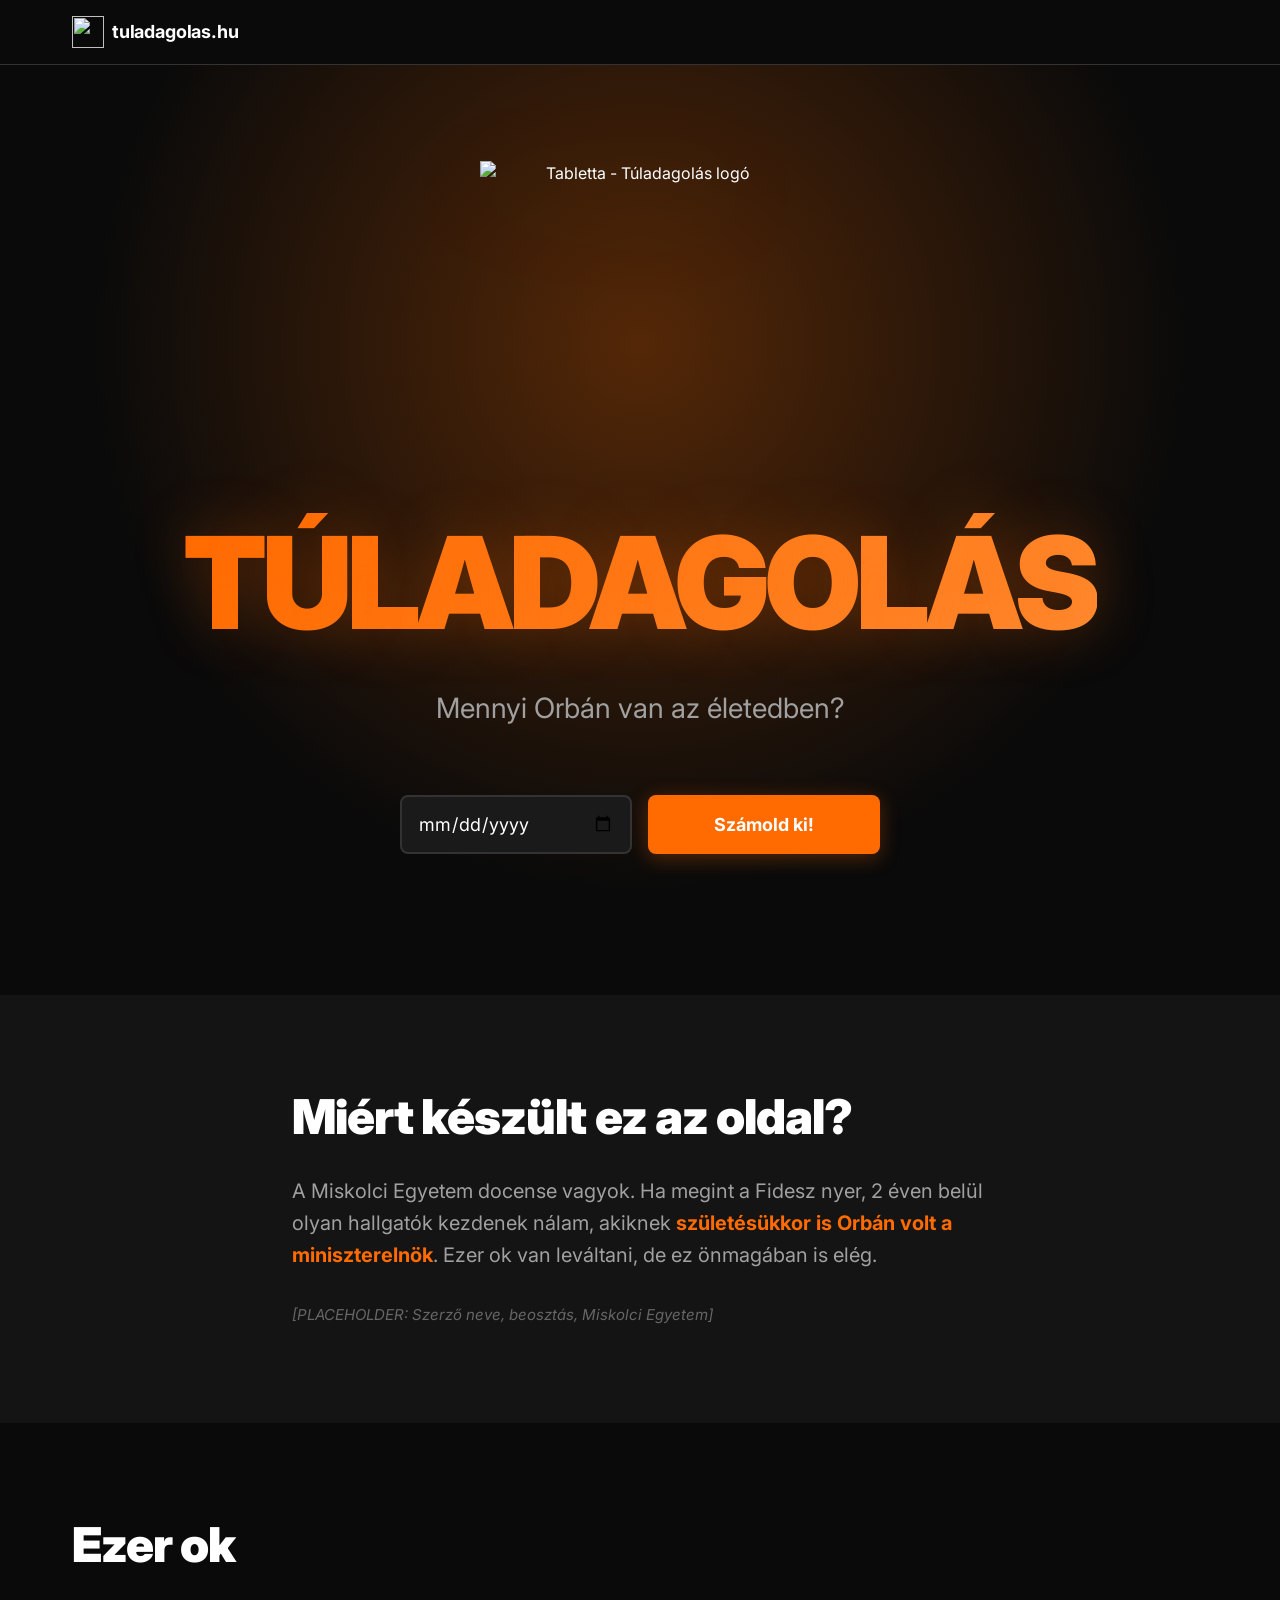
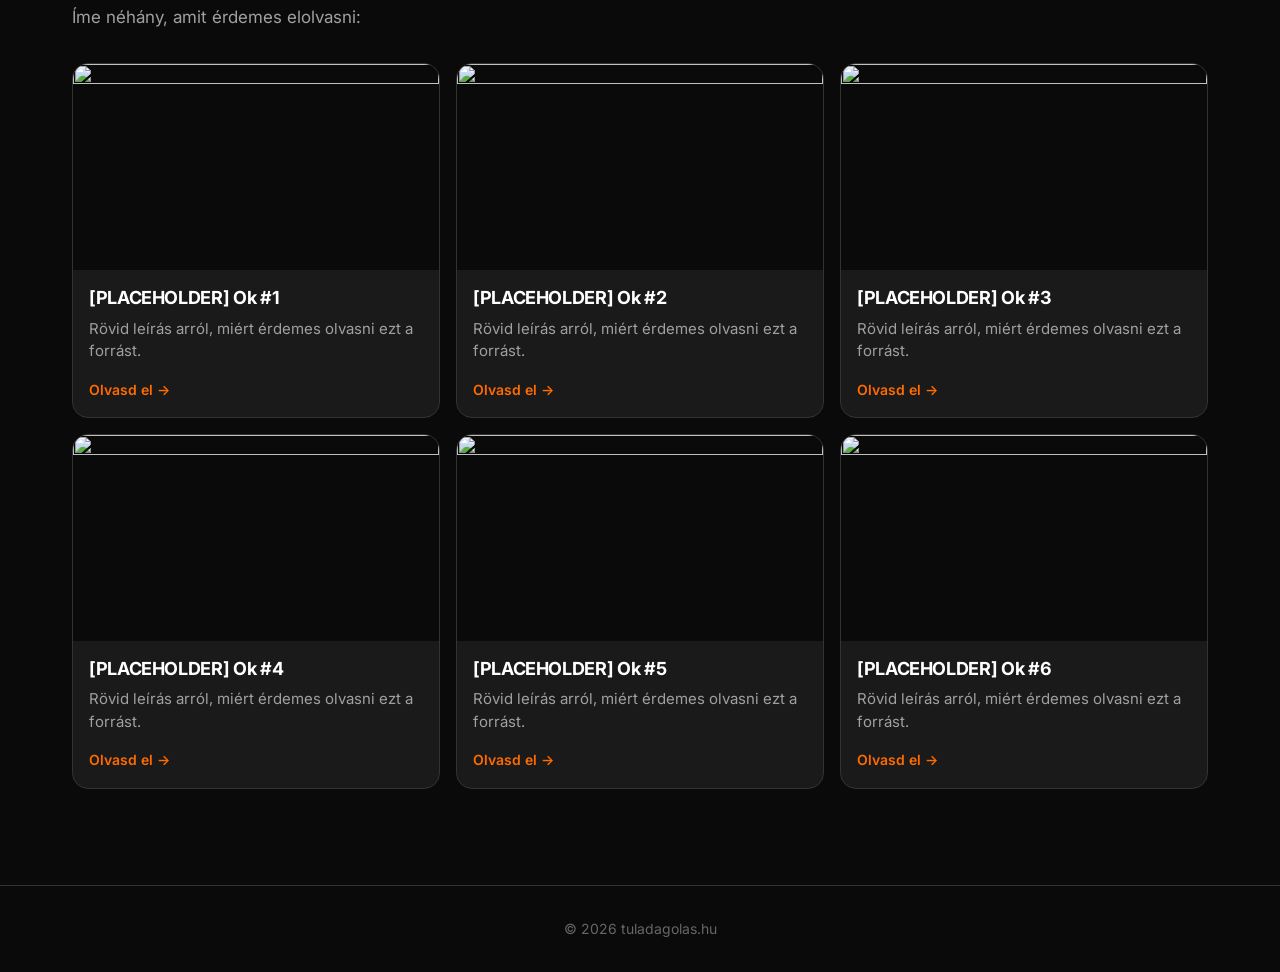
==== index.html @ 59a37a78 "Initial tuladagolas.hu release – Fázis 0–8 kész Vanilla HTML/CSS/JS SPA-kalkulátor, amely megmutatja" ====
<!DOCTYPE html>
<html lang="hu">
<head>
  <meta charset="UTF-8">
  <meta name="viewport" content="width=device-width, initial-scale=1.0">
  <meta name="theme-color" content="#0A0A0A">

  <title>Túladagolás – Mennyi Orbán van az életedben?</title>
  <meta name="description" content="Számold ki, életed hány százalékát töltötted Orbán Viktor miniszterelnöksége alatt. Szavazz 2026. április 12-én!">

  <!-- Open Graph -->
  <meta property="og:title" content="Túladagolás – Mennyi Orbán van az életedben?">
  <meta property="og:description" content="Számold ki, életed hány százalékát töltötted Orbán Viktor miniszterelnöksége alatt.">
  <meta property="og:image" content="https://tuladagolas.hu/assets/og-image.png">
  <meta property="og:url" content="https://tuladagolas.hu">
  <meta property="og:type" content="website">
  <meta property="og:locale" content="hu_HU">

  <!-- Twitter/X -->
  <meta name="twitter:card" content="summary_large_image">
  <meta name="twitter:title" content="Túladagolás – Mennyi Orbán van az életedben?">
  <meta name="twitter:description" content="Számold ki a sajátodat!">
  <meta name="twitter:image" content="https://tuladagolas.hu/assets/og-image.png">

  <!-- Favicon (placeholder) -->
  <link rel="icon" type="image/png" href="assets/OV-tabletta_01.png">

  <!-- Fonts -->
  <link rel="preconnect" href="https://fonts.googleapis.com">
  <link rel="preconnect" href="https://fonts.gstatic.com" crossorigin>
  <link href="https://fonts.googleapis.com/css2?family=Inter:wght@400;600;700;900&display=swap" rel="stylesheet">

  <!-- Styles -->
  <link rel="stylesheet" href="css/style.css">
</head>
<body>

  <!-- ============================================ -->
  <!-- LANDING PAGE                                 -->
  <!-- ============================================ -->
  <div id="landing">

    <!-- Header -->
    <header class="site-header">
      <div class="container site-header__inner">
        <img src="assets/OV-tabletta_01.png" alt="" class="site-header__logo" width="32" height="32">
        <span class="site-header__brand">tuladagolas.hu</span>
      </div>
    </header>

    <!-- Hero -->
    <section class="hero">
      <div class="container hero__inner">
        <img src="assets/OV-tabletta_01.png" alt="Tabletta - Túladagolás logó" class="hero__image" width="280" height="280">
        <h1 class="hero__title">Túladagolás</h1>
        <p class="hero__subtitle">Mennyi Orbán van az életedben?</p>

        <form class="hero__form" id="calc-form" novalidate>
          <label for="birth-date" class="sr-only">Születési dátumod</label>
          <input
            type="date"
            id="birth-date"
            class="input hero__input"
            min="1920-01-01"
            required
            aria-describedby="input-error">
          <button type="submit" id="calculate-btn" class="btn btn--primary btn--large">
            Számold ki!
          </button>
          <p id="input-error" class="error" role="alert" aria-live="polite"></p>
        </form>
      </div>
    </section>

    <!-- Bemutatkozás -->
    <section class="intro">
      <div class="container intro__inner">
        <h2 class="section__title">Miért készült ez az oldal?</h2>
        <p class="intro__text">
          A Miskolci Egyetem docense vagyok. Ha megint a Fidesz nyer, 2 éven belül
          olyan hallgatók kezdenek nálam, akiknek <strong>születésükkor is Orbán volt
          a miniszterelnök</strong>. Ezer ok van leváltani, de ez önmagában is elég.
        </p>
        <p class="intro__signature">
          <em>[PLACEHOLDER: Szerző neve, beosztás, Miskolci Egyetem]</em>
        </p>
      </div>
    </section>

    <!-- "Ezer ok" linkgyűjtemény -->
    <section class="resources">
      <div class="container">
        <h2 class="section__title">Ezer ok</h2>
        <p class="resources__lead">Íme néhány, amit érdemes elolvasni:</p>
        <div class="resources__grid" id="resources-grid" role="list">
          <!-- JS tölti fel -->
        </div>
      </div>
    </section>

  </div>

  <!-- ============================================ -->
  <!-- RESULTS PAGE                                 -->
  <!-- ============================================ -->
  <div id="results" hidden>

    <header class="site-header">
      <div class="container site-header__inner">
        <img src="assets/OV-tabletta_01.png" alt="" class="site-header__logo" width="32" height="32">
        <span class="site-header__brand">tuladagolas.hu</span>
        <button type="button" id="recalculate-btn-top" class="btn btn--outline site-header__recalc">
          ← Újra számolás
        </button>
      </div>
    </header>

    <!-- 2.1 Countdown -->
    <section class="countdown-section" id="countdown-wrap">
      <div class="container">
        <p class="countdown-section__label">A 2026. április 12-i választásig:</p>
        <div class="countdown" id="countdown" aria-live="polite">
          <div class="countdown__unit">
            <span class="countdown__value" id="cd-days">0</span>
            <span class="countdown__label">nap</span>
          </div>
          <div class="countdown__unit">
            <span class="countdown__value" id="cd-hours">0</span>
            <span class="countdown__label">óra</span>
          </div>
          <div class="countdown__unit">
            <span class="countdown__value" id="cd-minutes">0</span>
            <span class="countdown__label">perc</span>
          </div>
          <div class="countdown__unit">
            <span class="countdown__value" id="cd-seconds">0</span>
            <span class="countdown__label">mp</span>
          </div>
        </div>
      </div>
    </section>

    <!-- 2.3 Fő statisztika – Orbán-százalék -->
    <section class="main-stat" id="main-stat">
      <div class="container main-stat__inner">
        <p class="main-stat__label">Az életed</p>
        <div class="main-stat__percent" id="main-stat-percent">0%</div>
        <p class="main-stat__label">Orbán-kormányzás alatt telt el.</p>
        <p class="main-stat__sub" id="main-stat-sub">Ez 0 nap a 0 napodból.</p>
      </div>
    </section>

    <!-- 2.2 Fun fact statisztikák -->
    <section class="fun-facts">
      <div class="container">
        <h2 class="section__title">Az életed számokban</h2>
        <div class="fun-facts__grid" id="fun-facts-grid">
          <!-- JS tölti fel -->
        </div>
      </div>
    </section>

    <!-- 2.4 Life in Weeks grid (Fázis 5) -->
    <section class="grid-section" id="grid-section">
      <div class="container">
        <h2 class="section__title">Az életed hetekben</h2>
        <p class="grid-section__lead">
          Minden cella egy hét. Narancssárga = Orbán-kormány alatt.
        </p>
        <div class="grid-legend">
          <span class="grid-legend__item">
            <span class="grid-legend__swatch grid-legend__swatch--orban"></span>
            Orbán-kormány
          </span>
          <span class="grid-legend__item">
            <span class="grid-legend__swatch grid-legend__swatch--free"></span>
            Egyéb időszak
          </span>
        </div>
        <div class="life-grid" id="life-grid" role="img" aria-label="Az életed hetekben, Orbán-kormányzás alatti hetek narancssárgával">
          <!-- JS tölti fel -->
        </div>
      </div>
    </section>

    <!-- 2.5 Share (Fázis 6) -->
    <section class="share-section" id="share-section">
      <!-- Fázis 6 fogja kitölteni -->
    </section>

    <!-- 2.6 Záró CTA (Fázis 7) -->
    <section class="cta-section section--light" id="cta-section">
      <!-- Fázis 7 fogja kitölteni -->
    </section>

    <div class="recalculate-wrap">
      <button type="button" id="recalculate-btn" class="btn btn--outline">
        ← Újra számolás
      </button>
    </div>

  </div>

  <footer class="site-footer">
    <p>© 2026 tuladagolas.hu</p>
  </footer>

  <!-- Scripts (order matters: calculator → grid → share → app) -->
  <script src="js/calculator.js"></script>
  <script src="js/grid.js"></script>
  <script src="js/share.js"></script>
  <script src="js/app.js"></script>

  <!-- Cloudflare Web Analytics -->
  <script defer src="https://static.cloudflareinsights.com/beacon.min.js"
    data-cf-beacon='{"token": "PLACEHOLDER_CF_ANALYTICS_TOKEN"}'></script>
</body>
</html>
---- css/style.css ----
/* ============================================ */
/* tuladagolas.hu - teljes stíluslap            */
/* Phase 1: design rendszer alapok              */
/* ============================================ */

/* ============================================ */
/* CSS változók                                 */
/* ============================================ */
:root {
  /* Fő színek */
  --orban-orange: #FF6B00;
  --orban-orange-light: #FF8C33;
  --orban-orange-glow: rgba(255, 107, 0, 0.3);

  /* Háttér - sötét, drámai */
  --bg-dark: #0A0A0A;
  --bg-dark-secondary: #141414;
  --bg-card: #1A1A1A;

  /* Szöveg */
  --text-primary: #FFFFFF;
  --text-secondary: #A0A0A0;
  --text-muted: #666666;

  /* Grid színek */
  --grid-orban: var(--orban-orange);
  --grid-free: #2A2A2A;
  --grid-border: #333333;

  /* Pozitív záró szekció */
  --bg-light: #FAFAFA;
  --text-dark: #1A1A1A;
  --cta-green: #00C853;
  --cta-green-hover: #00E676;

  /* Állapotok */
  --error: #FF3D3D;

  /* Spacing scale */
  --space-xs: 0.25rem;
  --space-sm: 0.5rem;
  --space-md: 1rem;
  --space-lg: 2rem;
  --space-xl: 4rem;
  --space-2xl: 6rem;

  /* Border radius */
  --radius-sm: 4px;
  --radius-md: 8px;
  --radius-lg: 16px;
  --radius-full: 9999px;

  /* Transitions */
  --transition-fast: 150ms ease-out;
  --transition-base: 250ms ease-out;
  --transition-slow: 400ms ease-out;
}

/* ============================================ */
/* Reset                                        */
/* ============================================ */
*,
*::before,
*::after {
  box-sizing: border-box;
  margin: 0;
  padding: 0;
}

html {
  scroll-behavior: smooth;
  -webkit-text-size-adjust: 100%;
}

body {
  font-family: 'Inter', -apple-system, BlinkMacSystemFont, 'Segoe UI', sans-serif;
  background: var(--bg-dark);
  color: var(--text-primary);
  line-height: 1.6;
  min-height: 100vh;
  -webkit-font-smoothing: antialiased;
  -moz-osx-font-smoothing: grayscale;
}

img {
  max-width: 100%;
  height: auto;
  display: block;
}

button {
  font-family: inherit;
  cursor: pointer;
  border: none;
  background: none;
  color: inherit;
}

input {
  font-family: inherit;
  font-size: inherit;
  color: inherit;
}

a {
  color: var(--orban-orange);
  text-decoration: none;
  transition: color var(--transition-fast);
}

a:hover,
a:focus {
  color: var(--orban-orange-light);
}

/* Focus states (accessibility) */
:focus-visible {
  outline: 2px solid var(--orban-orange);
  outline-offset: 2px;
  border-radius: var(--radius-sm);
}

[hidden] {
  display: none !important;
}

/* ============================================ */
/* Tipográfia                                   */
/* ============================================ */
h1, h2, h3, h4, h5, h6 {
  font-weight: 900;
  line-height: 1.1;
  letter-spacing: -0.02em;
}

.hero__title {
  font-size: clamp(3rem, 12vw, 8rem);
  font-weight: 900;
  letter-spacing: -0.04em;
  text-transform: uppercase;
  background: linear-gradient(135deg, var(--orban-orange), var(--orban-orange-light));
  -webkit-background-clip: text;
  background-clip: text;
  -webkit-text-fill-color: transparent;
  text-shadow: 0 0 60px var(--orban-orange-glow);
}

.hero__subtitle {
  font-size: clamp(1.1rem, 3vw, 1.75rem);
  font-weight: 400;
  color: var(--text-secondary);
  max-width: 600px;
  margin: 0 auto;
}

.section__title {
  font-size: clamp(1.75rem, 5vw, 3rem);
  font-weight: 900;
  margin-bottom: var(--space-lg);
}

.stat__number {
  font-variant-numeric: tabular-nums;
  font-weight: 900;
  color: var(--orban-orange);
}

/* ============================================ */
/* Layout                                       */
/* ============================================ */
.container {
  width: 100%;
  max-width: 1200px;
  margin: 0 auto;
  padding: 0 var(--space-md);
}

@media (min-width: 768px) {
  .container {
    padding: 0 var(--space-lg);
  }
}

section {
  padding: var(--space-xl) 0;
}

@media (min-width: 768px) {
  section {
    padding: var(--space-2xl) 0;
  }
}

/* Világos szekció (záró CTA) */
.section--light {
  background: var(--bg-light);
  color: var(--text-dark);
}

.section--light h1,
.section--light h2,
.section--light h3 {
  color: var(--text-dark);
}

/* ============================================ */
/* Gombok                                       */
/* ============================================ */
.btn {
  display: inline-flex;
  align-items: center;
  justify-content: center;
  gap: var(--space-sm);
  min-height: 44px;
  padding: var(--space-md) var(--space-lg);
  font-size: 1rem;
  font-weight: 700;
  border-radius: var(--radius-md);
  transition: all var(--transition-base);
  text-align: center;
  white-space: nowrap;
  border: 2px solid transparent;
}

.btn:disabled {
  opacity: 0.5;
  cursor: not-allowed;
}

.btn--primary {
  background: var(--orban-orange);
  color: #FFFFFF;
  box-shadow: 0 4px 20px var(--orban-orange-glow);
}

.btn--primary:hover:not(:disabled),
.btn--primary:focus:not(:disabled) {
  background: var(--orban-orange-light);
  transform: translateY(-2px);
  box-shadow: 0 6px 28px var(--orban-orange-glow);
}

.btn--outline {
  background: transparent;
  color: var(--text-primary);
  border-color: var(--grid-border);
}

.btn--outline:hover:not(:disabled),
.btn--outline:focus:not(:disabled) {
  background: var(--bg-card);
  border-color: var(--orban-orange);
}

.btn--green {
  background: var(--cta-green);
  color: #FFFFFF;
}

.btn--green:hover:not(:disabled),
.btn--green:focus:not(:disabled) {
  background: var(--cta-green-hover);
  transform: translateY(-2px);
}

.btn--large {
  font-size: 1.125rem;
  padding: var(--space-md) var(--space-xl);
  min-height: 56px;
}

.btn--block {
  display: flex;
  width: 100%;
}

/* ============================================ */
/* Form elemek                                  */
/* ============================================ */
.input {
  display: block;
  width: 100%;
  min-height: 56px;
  padding: var(--space-md);
  font-size: 1.125rem;
  background: var(--bg-card);
  color: var(--text-primary);
  border: 2px solid var(--grid-border);
  border-radius: var(--radius-md);
  transition: border-color var(--transition-fast);
}

.input:focus {
  outline: none;
  border-color: var(--orban-orange);
}

.error {
  color: var(--error);
  font-size: 0.9375rem;
  margin-top: var(--space-sm);
  min-height: 1.4em;
}

/* ============================================ */
/* Footer                                       */
/* ============================================ */
.site-footer {
  padding: var(--space-lg) var(--space-md);
  text-align: center;
  color: var(--text-muted);
  font-size: 0.875rem;
  border-top: 1px solid var(--grid-border);
}

/* ============================================ */
/* Animációs utility-k                          */
/* ============================================ */
@keyframes fadeIn {
  from {
    opacity: 0;
    transform: translateY(20px);
  }
  to {
    opacity: 1;
    transform: translateY(0);
  }
}

@keyframes fadeInScale {
  from {
    opacity: 0;
    transform: scale(0.95);
  }
  to {
    opacity: 1;
    transform: scale(1);
  }
}

@keyframes pulseGlow {
  0%, 100% {
    box-shadow: 0 0 40px var(--orban-orange-glow);
  }
  50% {
    box-shadow: 0 0 60px var(--orban-orange-glow), 0 0 80px var(--orban-orange-glow);
  }
}

.fade-in {
  animation: fadeIn var(--transition-slow) ease-out both;
}

.fade-in-scale {
  animation: fadeInScale var(--transition-slow) ease-out both;
}

/* ============================================ */
/* Akadálymentesség: reduced motion             */
/* ============================================ */
@media (prefers-reduced-motion: reduce) {
  *,
  *::before,
  *::after {
    animation-duration: 0.01ms !important;
    animation-iteration-count: 1 !important;
    transition-duration: 0.01ms !important;
    scroll-behavior: auto !important;
  }
}

/* ============================================ */
/* Header                                       */
/* ============================================ */
.site-header {
  padding: var(--space-md) 0;
  border-bottom: 1px solid var(--grid-border);
  background: var(--bg-dark);
}

.site-header__inner {
  display: flex;
  align-items: center;
  gap: var(--space-sm);
}

.site-header__logo {
  width: 32px;
  height: 32px;
  object-fit: contain;
}

.site-header__brand {
  font-weight: 700;
  font-size: 1.125rem;
  color: var(--text-primary);
  letter-spacing: -0.01em;
}

/* ============================================ */
/* Hero                                         */
/* ============================================ */
.hero {
  padding: var(--space-xl) 0;
  text-align: center;
  position: relative;
  overflow: hidden;
}

.hero::before {
  content: '';
  position: absolute;
  inset: 0;
  background: radial-gradient(circle at 50% 30%, var(--orban-orange-glow), transparent 60%);
  pointer-events: none;
  z-index: 0;
}

.hero__inner {
  position: relative;
  z-index: 1;
  display: flex;
  flex-direction: column;
  align-items: center;
  gap: var(--space-lg);
}

.hero__image {
  width: clamp(180px, 40vw, 320px);
  height: auto;
  filter: drop-shadow(0 20px 60px var(--orban-orange-glow));
  animation: fadeInScale var(--transition-slow) ease-out both;
}

.hero__title {
  animation: fadeIn var(--transition-slow) ease-out 100ms both;
}

.hero__subtitle {
  animation: fadeIn var(--transition-slow) ease-out 200ms both;
}

.hero__form {
  display: flex;
  flex-direction: column;
  gap: var(--space-md);
  width: 100%;
  max-width: 480px;
  margin-top: var(--space-lg);
  animation: fadeIn var(--transition-slow) ease-out 300ms both;
}

.hero__input {
  text-align: center;
}

@media (min-width: 640px) {
  .hero__form {
    flex-direction: row;
    align-items: stretch;
    flex-wrap: wrap;
  }

  .hero__input {
    flex: 1;
    min-width: 200px;
    text-align: left;
  }

  .hero__form .error {
    flex-basis: 100%;
    text-align: center;
  }
}

@media (min-width: 768px) {
  .hero {
    padding: var(--space-2xl) 0;
  }
}

/* ============================================ */
/* Bemutatkozás (intro)                         */
/* ============================================ */
.intro {
  background: var(--bg-dark-secondary);
}

.intro__inner {
  max-width: 760px;
}

.intro__text {
  font-size: clamp(1rem, 2.5vw, 1.25rem);
  color: var(--text-secondary);
  margin-bottom: var(--space-md);
}

.intro__text strong {
  color: var(--orban-orange);
  font-weight: 700;
}

.intro__signature {
  color: var(--text-muted);
  font-size: 0.9375rem;
  margin-top: var(--space-lg);
}

/* ============================================ */
/* "Ezer ok" resources                          */
/* ============================================ */
.resources__lead {
  color: var(--text-secondary);
  margin-bottom: var(--space-lg);
  font-size: 1.0625rem;
}

.resources__grid {
  display: grid;
  grid-template-columns: 1fr;
  gap: var(--space-md);
}

@media (min-width: 480px) {
  .resources__grid {
    grid-template-columns: repeat(2, 1fr);
  }
}

@media (min-width: 1024px) {
  .resources__grid {
    grid-template-columns: repeat(3, 1fr);
  }
}

.resource-card {
  display: flex;
  flex-direction: column;
  background: var(--bg-card);
  border: 1px solid var(--grid-border);
  border-radius: var(--radius-lg);
  overflow: hidden;
  text-decoration: none;
  color: inherit;
  transition: transform var(--transition-base), border-color var(--transition-base);
}

.resource-card:hover,
.resource-card:focus {
  transform: translateY(-4px);
  border-color: var(--orban-orange);
  color: inherit;
}

.resource-card__image {
  width: 100%;
  aspect-ratio: 16 / 9;
  object-fit: cover;
  background: var(--bg-dark);
}

.resource-card__body {
  padding: var(--space-md);
  display: flex;
  flex-direction: column;
  gap: var(--space-sm);
  flex: 1;
}

.resource-card__title {
  font-size: 1.125rem;
  font-weight: 700;
  color: var(--text-primary);
  line-height: 1.3;
}

.resource-card__description {
  font-size: 0.9375rem;
  color: var(--text-secondary);
  line-height: 1.5;
  flex: 1;
}

.resource-card__link {
  font-size: 0.875rem;
  color: var(--orban-orange);
  font-weight: 600;
  margin-top: var(--space-sm);
}

/* ============================================ */
/* Results – közös                              */
/* ============================================ */
.site-header__recalc {
  margin-left: auto;
  font-size: 0.875rem;
  padding: var(--space-sm) var(--space-md);
  min-height: 40px;
}

.recalculate-wrap {
  text-align: center;
  padding: var(--space-lg) var(--space-md);
}

/* ============================================ */
/* Countdown                                    */
/* ============================================ */
.countdown-section {
  text-align: center;
  padding: var(--space-xl) 0 var(--space-lg);
  background: var(--bg-dark-secondary);
  border-bottom: 1px solid var(--grid-border);
}

.countdown-section__label {
  font-size: 1rem;
  color: var(--text-secondary);
  margin-bottom: var(--space-md);
  text-transform: uppercase;
  letter-spacing: 0.1em;
}

.countdown {
  display: flex;
  justify-content: center;
  gap: var(--space-md);
  flex-wrap: wrap;
}

.countdown__unit {
  display: flex;
  flex-direction: column;
  align-items: center;
  min-width: 70px;
  padding: var(--space-md);
  background: var(--bg-card);
  border: 1px solid var(--grid-border);
  border-radius: var(--radius-md);
}

@media (min-width: 640px) {
  .countdown__unit {
    min-width: 100px;
    padding: var(--space-lg);
  }
}

.countdown__value {
  font-size: clamp(2rem, 6vw, 3.5rem);
  font-weight: 900;
  color: var(--orban-orange);
  font-variant-numeric: tabular-nums;
  line-height: 1;
}

.countdown__label {
  font-size: 0.8125rem;
  color: var(--text-secondary);
  text-transform: uppercase;
  letter-spacing: 0.05em;
  margin-top: var(--space-xs);
}

/* ============================================ */
/* Fő statisztika – Orbán-százalék              */
/* ============================================ */
.main-stat {
  text-align: center;
  padding: var(--space-2xl) 0;
  position: relative;
  overflow: hidden;
}

.main-stat::before {
  content: '';
  position: absolute;
  inset: 0;
  background: radial-gradient(circle at 50% 50%, var(--orban-orange-glow), transparent 70%);
  pointer-events: none;
}

.main-stat__inner {
  position: relative;
  display: flex;
  flex-direction: column;
  gap: var(--space-md);
}

.main-stat__label {
  font-size: clamp(1.25rem, 3vw, 1.75rem);
  color: var(--text-secondary);
  font-weight: 400;
}

.main-stat__percent {
  font-size: clamp(5rem, 22vw, 14rem);
  font-weight: 900;
  line-height: 0.9;
  color: var(--orban-orange);
  font-variant-numeric: tabular-nums;
  text-shadow: 0 0 60px var(--orban-orange-glow), 0 0 100px var(--orban-orange-glow);
  letter-spacing: -0.04em;
}

.main-stat__sub {
  font-size: 1rem;
  color: var(--text-muted);
  margin-top: var(--space-md);
}

/* ============================================ */
/* Fun facts                                    */
/* ============================================ */
.fun-facts {
  background: var(--bg-dark-secondary);
}

.fun-facts__grid {
  display: grid;
  grid-template-columns: 1fr;
  gap: var(--space-md);
}

@media (min-width: 480px) {
  .fun-facts__grid {
    grid-template-columns: repeat(2, 1fr);
  }
}

@media (min-width: 1024px) {
  .fun-facts__grid {
    grid-template-columns: repeat(3, 1fr);
  }
}

.fun-fact {
  padding: var(--space-lg);
  background: var(--bg-card);
  border: 1px solid var(--grid-border);
  border-radius: var(--radius-lg);
  text-align: center;
  transition: border-color var(--transition-base), transform var(--transition-base);
}

.fun-fact:hover {
  border-color: var(--orban-orange);
  transform: translateY(-2px);
}

.fun-fact__icon {
  font-size: 2rem;
  margin-bottom: var(--space-sm);
}

.fun-fact__value {
  font-size: clamp(1.5rem, 4vw, 2.25rem);
  font-weight: 900;
  color: var(--orban-orange);
  font-variant-numeric: tabular-nums;
  line-height: 1.1;
}

.fun-fact__label {
  font-size: 0.9375rem;
  color: var(--text-secondary);
  margin-top: var(--space-sm);
}

/* ============================================ */
/* Grid section                                 */
/* ============================================ */
.grid-section {
  padding: var(--space-2xl) 0;
}

.grid-section__lead {
  color: var(--text-secondary);
  margin-bottom: var(--space-lg);
}

.grid-legend {
  display: flex;
  gap: var(--space-lg);
  flex-wrap: wrap;
  margin-bottom: var(--space-lg);
  font-size: 0.9375rem;
  color: var(--text-secondary);
}

.grid-legend__item {
  display: inline-flex;
  align-items: center;
  gap: var(--space-sm);
}

.grid-legend__swatch {
  display: inline-block;
  width: 16px;
  height: 16px;
  border-radius: 2px;
}

.grid-legend__swatch--orban {
  background: var(--grid-orban);
}

.grid-legend__swatch--free {
  background: var(--grid-free);
}

/* ============================================ */
/* Life in Weeks grid                           */
/* ============================================ */
.life-grid {
  display: grid;
  grid-template-columns: repeat(52, 1fr);
  gap: 2px;
  padding: var(--space-md);
  background: var(--bg-card);
  border: 1px solid var(--grid-border);
  border-radius: var(--radius-lg);
  max-width: 100%;
  overflow-x: auto;
}

.grid-cell {
  aspect-ratio: 1 / 1;
  min-width: 4px;
  background: var(--grid-free);
  border-radius: 1px;
  transition: transform var(--transition-fast);
  cursor: default;
}

.grid-cell--orban {
  background: var(--grid-orban);
}

.grid-cell:hover {
  transform: scale(1.4);
  outline: 1px solid var(--text-primary);
  z-index: 2;
  position: relative;
}

/* Tight view on narrow phones */
@media (max-width: 479px) {
  .life-grid {
    gap: 1px;
    padding: var(--space-sm);
  }
}

/* Compact variant – share card */
.life-grid--compact {
  gap: 1px;
  padding: var(--space-sm);
  border: none;
  background: transparent;
}

.life-grid--compact .grid-cell {
  min-width: 3px;
}

.life-grid--compact .grid-cell:hover {
  transform: none;
  outline: none;
}

/* ============================================ */
/* Grid tooltip                                 */
/* ============================================ */
.grid-tooltip {
  position: fixed;
  background: var(--bg-card);
  color: var(--text-primary);
  padding: var(--space-sm) var(--space-md);
  border: 1px solid var(--grid-border);
  border-radius: var(--radius-sm);
  font-size: 0.875rem;
  pointer-events: none;
  z-index: 1000;
  box-shadow: 0 4px 20px rgba(0, 0, 0, 0.5);
  white-space: nowrap;
}

/* ============================================ */
/* Share section                                */
/* ============================================ */
.share-section {
  background: var(--bg-dark);
  padding: var(--space-2xl) 0;
}

.share-container {
  max-width: 560px;
  display: flex;
  flex-direction: column;
  gap: var(--space-lg);
  align-items: stretch;
}

.share-card {
  background: var(--bg-dark-secondary);
  border: 1px solid var(--grid-border);
  border-radius: var(--radius-lg);
  padding: var(--space-lg);
  display: flex;
  flex-direction: column;
  align-items: center;
  gap: var(--space-lg);
  box-shadow: 0 10px 40px rgba(0, 0, 0, 0.5);
}

.share-card__grid {
  width: 100%;
  max-width: 360px;
}

.share-card__text {
  font-size: clamp(1.25rem, 4vw, 1.75rem);
  font-weight: 900;
  color: var(--text-primary);
  text-align: center;
  line-height: 1.2;
  letter-spacing: -0.01em;
}

.share-card__percent {
  color: var(--orban-orange);
  font-size: 1.25em;
}

.share-card__brand {
  display: flex;
  align-items: center;
  gap: var(--space-sm);
  color: var(--orban-orange);
  font-weight: 700;
  font-size: 1rem;
}

/* Capture mode – fixed size for html2canvas */
.share-card--capture {
  width: 1080px !important;
  max-width: 1080px !important;
  min-height: 1080px;
  padding: 80px !important;
  gap: 60px !important;
  box-shadow: none !important;
}

.share-card--capture .share-card__grid {
  max-width: 720px;
}

.share-card--capture .share-card__text {
  font-size: 56px !important;
}

.share-card--capture .share-card__brand {
  font-size: 32px !important;
}

.share-card--capture .share-card__brand img {
  width: 48px !important;
  height: 48px !important;
}

.share-title {
  text-align: center;
  color: var(--text-secondary);
  font-size: 1.125rem;
  margin-top: var(--space-md);
}

.share-buttons {
  display: grid;
  grid-template-columns: repeat(3, 1fr);
  gap: var(--space-sm);
}

.share-btn {
  padding: var(--space-md) var(--space-sm);
}

/* ============================================ */
/* CTA section (záró, világos)                  */
/* ============================================ */
.cta-section {
  padding: var(--space-2xl) 0;
}

.cta-inner {
  max-width: 720px;
  text-align: center;
  display: flex;
  flex-direction: column;
  align-items: center;
  gap: var(--space-md);
}

.cta-title {
  font-size: clamp(2rem, 6vw, 3.5rem);
  font-weight: 900;
  color: var(--text-dark);
  line-height: 1.1;
  letter-spacing: -0.02em;
}

.cta-lead {
  font-size: clamp(1.125rem, 3vw, 1.5rem);
  color: var(--text-dark);
  font-weight: 600;
  margin-bottom: var(--space-md);
}

.cta-countdown {
  font-size: clamp(1.5rem, 4vw, 2.25rem);
  font-weight: 900;
  color: var(--cta-green);
  font-variant-numeric: tabular-nums;
  padding: var(--space-md) var(--space-lg);
  background: #FFFFFF;
  border-radius: var(--radius-md);
  border: 2px solid var(--cta-green);
  box-shadow: 0 4px 20px rgba(0, 200, 83, 0.2);
}

.cta-body {
  font-size: 1.0625rem;
  color: var(--text-dark);
  max-width: 560px;
  line-height: 1.6;
}

.cta-body strong {
  color: var(--cta-green);
}

/* ============================================ */
/* Screen reader only                           */
/* ============================================ */
.sr-only {
  position: absolute;
  width: 1px;
  height: 1px;
  padding: 0;
  margin: -1px;
  overflow: hidden;
  clip: rect(0, 0, 0, 0);
  white-space: nowrap;
  border: 0;
}
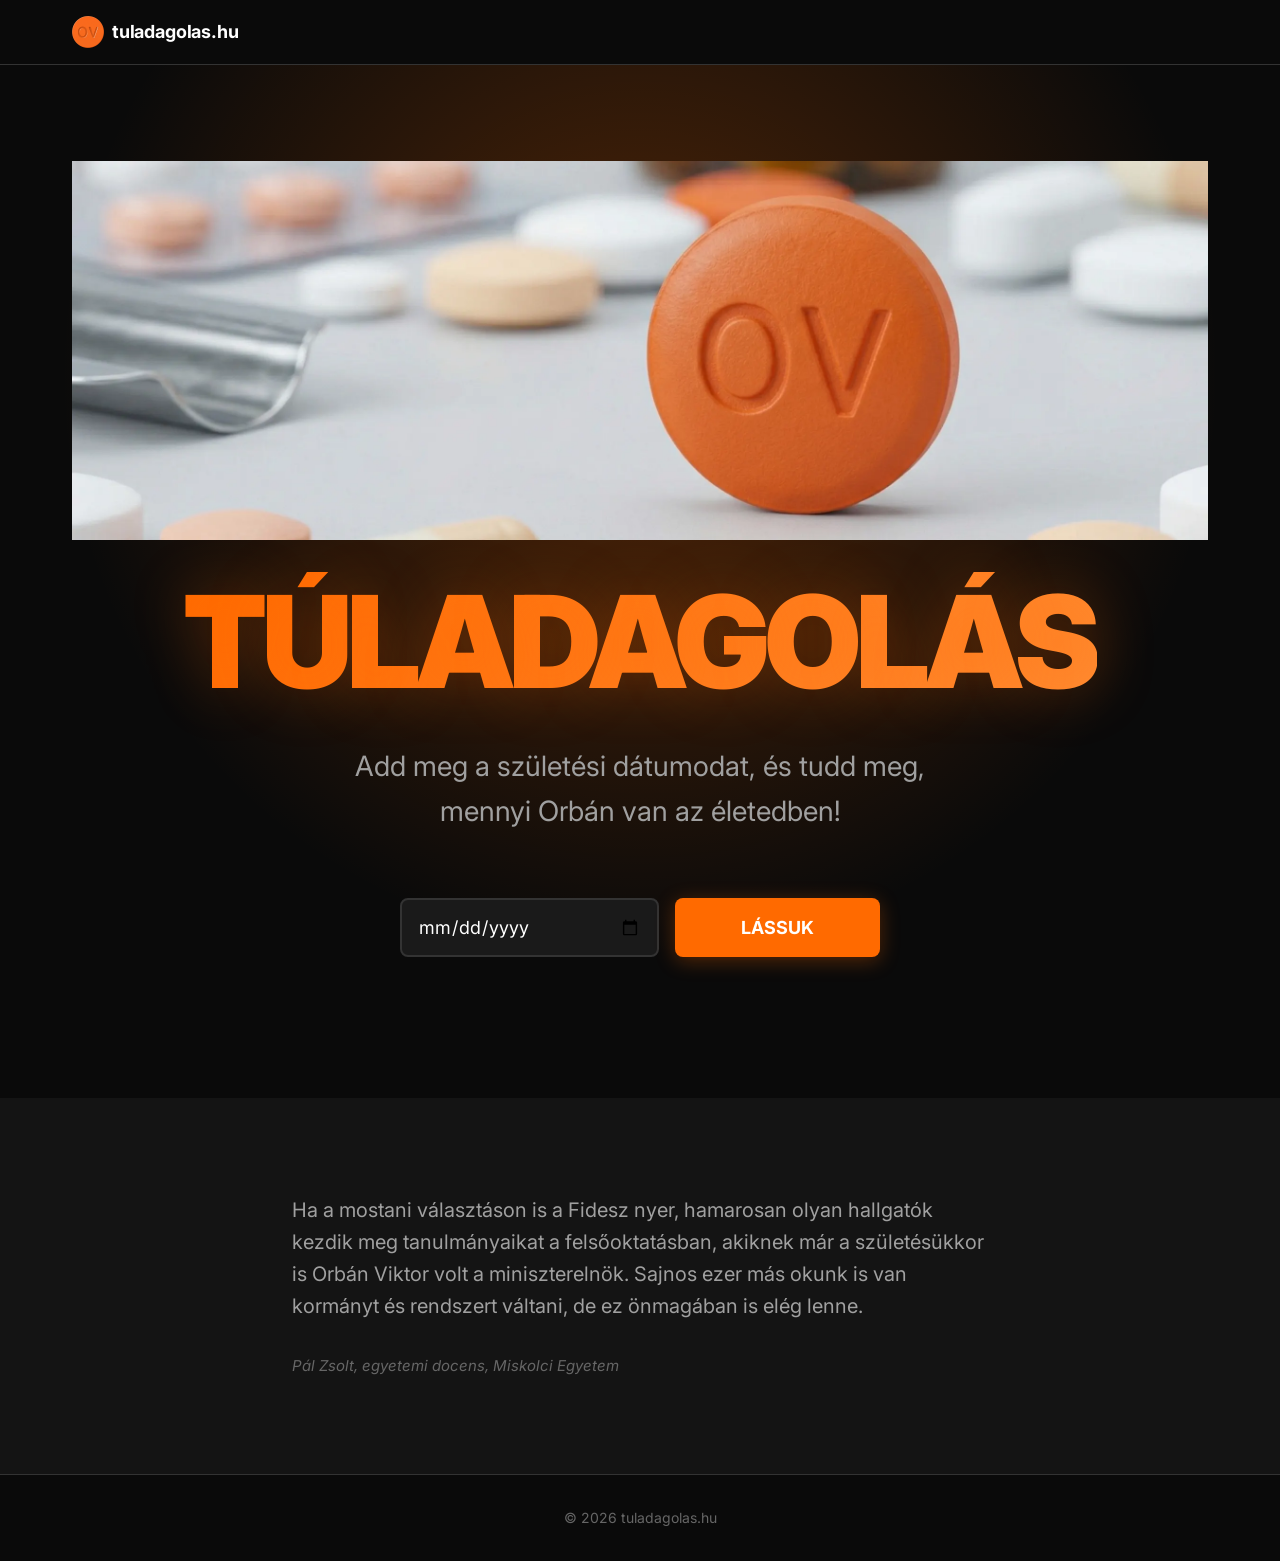
==== commit be211bf7: "Badge canvas redesign, share UX overhaul, szöveg- és stílusmódosítások - Badge: html2canvas → natív " ====
--- a/index.html
+++ b/index.html
@@ -1,124 +1,108 @@
 <!DOCTYPE html>
 <html lang="hu">
+
 <head>
   <meta charset="UTF-8">
   <meta name="viewport" content="width=device-width, initial-scale=1.0">
   <meta name="theme-color" content="#0A0A0A">
 
   <title>Túladagolás – Mennyi Orbán van az életedben?</title>
-  <meta name="description" content="Számold ki, életed hány százalékát töltötted Orbán Viktor miniszterelnöksége alatt. Szavazz 2026. április 12-én!">
-
-  <!-- Open Graph -->
+  <meta name="description"
+    content="Tudd meg, hogy életed mekkora részét töltötted Orbán Viktor miniszterelnöksége alatt!">
+
   <meta property="og:title" content="Túladagolás – Mennyi Orbán van az életedben?">
-  <meta property="og:description" content="Számold ki, életed hány százalékát töltötted Orbán Viktor miniszterelnöksége alatt.">
+  <meta property="og:description"
+    content="Tudd meg, hogy életed mekkora részét töltötted Orbán Viktor miniszterelnöksége alatt!">
   <meta property="og:image" content="https://tuladagolas.hu/assets/og-image.png">
   <meta property="og:url" content="https://tuladagolas.hu">
   <meta property="og:type" content="website">
   <meta property="og:locale" content="hu_HU">
 
-  <!-- Twitter/X -->
   <meta name="twitter:card" content="summary_large_image">
   <meta name="twitter:title" content="Túladagolás – Mennyi Orbán van az életedben?">
   <meta name="twitter:description" content="Számold ki a sajátodat!">
   <meta name="twitter:image" content="https://tuladagolas.hu/assets/og-image.png">
 
-  <!-- Favicon (placeholder) -->
-  <link rel="icon" type="image/png" href="assets/OV-tabletta_01.png">
-
-  <!-- Fonts -->
+  <link rel="icon" type="image/png" href="assets/OV_tablet-only_512.png?v=2">
+
   <link rel="preconnect" href="https://fonts.googleapis.com">
   <link rel="preconnect" href="https://fonts.gstatic.com" crossorigin>
   <link href="https://fonts.googleapis.com/css2?family=Inter:wght@400;600;700;900&display=swap" rel="stylesheet">
 
-  <!-- Styles -->
   <link rel="stylesheet" href="css/style.css">
 </head>
+
 <body>
 
-  <!-- ============================================ -->
-  <!-- LANDING PAGE                                 -->
-  <!-- ============================================ -->
   <div id="landing">
 
-    <!-- Header -->
     <header class="site-header">
       <div class="container site-header__inner">
-        <img src="assets/OV-tabletta_01.png" alt="" class="site-header__logo" width="32" height="32">
+        <img src="assets/OV_tablet-only_512.png" alt="" class="site-header__logo" width="32" height="32">
         <span class="site-header__brand">tuladagolas.hu</span>
       </div>
     </header>
 
-    <!-- Hero -->
     <section class="hero">
       <div class="container hero__inner">
-        <img src="assets/OV-tabletta_01.png" alt="Tabletta - Túladagolás logó" class="hero__image" width="280" height="280">
+        <img src="assets/OV-wide.webp" alt="Túladagolás – Orbán-kalkulátor" class="hero__image" width="1200"
+          height="400">
         <h1 class="hero__title">Túladagolás</h1>
-        <p class="hero__subtitle">Mennyi Orbán van az életedben?</p>
+        <p class="hero__subtitle">Add meg a születési dátumodat, és tudd meg, mennyi Orbán van az életedben!</p>
 
         <form class="hero__form" id="calc-form" novalidate>
           <label for="birth-date" class="sr-only">Születési dátumod</label>
-          <input
-            type="date"
-            id="birth-date"
-            class="input hero__input"
-            min="1920-01-01"
-            required
+          <input type="date" id="birth-date" class="input hero__input" min="1920-01-01" required
             aria-describedby="input-error">
           <button type="submit" id="calculate-btn" class="btn btn--primary btn--large">
-            Számold ki!
+            LÁSSUK
           </button>
           <p id="input-error" class="error" role="alert" aria-live="polite"></p>
         </form>
       </div>
     </section>
 
-    <!-- Bemutatkozás -->
     <section class="intro">
       <div class="container intro__inner">
-        <h2 class="section__title">Miért készült ez az oldal?</h2>
         <p class="intro__text">
-          A Miskolci Egyetem docense vagyok. Ha megint a Fidesz nyer, 2 éven belül
-          olyan hallgatók kezdenek nálam, akiknek <strong>születésükkor is Orbán volt
-          a miniszterelnök</strong>. Ezer ok van leváltani, de ez önmagában is elég.
+          Ha a mostani választáson is a Fidesz nyer, hamarosan olyan hallgatók kezdik meg tanulmányaikat a
+          felsőoktatásban, akiknek már a születésükkor is Orbán Viktor volt a miniszterelnök. Sajnos ezer más okunk is
+          van kormányt és rendszert váltani, de ez önmagában is elég lenne.
         </p>
         <p class="intro__signature">
-          <em>[PLACEHOLDER: Szerző neve, beosztás, Miskolci Egyetem]</em>
-        </p>
-      </div>
-    </section>
-
-    <!-- "Ezer ok" linkgyűjtemény -->
+          <em>Pál Zsolt, egyetemi docens, Miskolci Egyetem</em>
+        </p>
+      </div>
+    </section>
+
+    <!-- "Ezer ok" blokk – átmenetileg kikapcsolva
     <section class="resources">
       <div class="container">
-        <h2 class="section__title">Ezer ok</h2>
-        <p class="resources__lead">Íme néhány, amit érdemes elolvasni:</p>
+        <h2 class="section__title">EZER OK</h2>
+        <p class="resources__lead">Léteznek már szomorú képet festő, de kiváló gyűjtések...</p>
         <div class="resources__grid" id="resources-grid" role="list">
-          <!-- JS tölti fel -->
-        </div>
-      </div>
-    </section>
+        </div>
+      </div>
+    </section>
+    -->
 
   </div>
 
-  <!-- ============================================ -->
-  <!-- RESULTS PAGE                                 -->
-  <!-- ============================================ -->
   <div id="results" hidden>
 
     <header class="site-header">
       <div class="container site-header__inner">
-        <img src="assets/OV-tabletta_01.png" alt="" class="site-header__logo" width="32" height="32">
+        <img src="assets/OV_tablet-only_512.png" alt="" class="site-header__logo" width="32" height="32">
         <span class="site-header__brand">tuladagolas.hu</span>
         <button type="button" id="recalculate-btn-top" class="btn btn--outline site-header__recalc">
-          ← Újra számolás
+          ← ÚJRASZÁMOLÁS
         </button>
       </div>
     </header>
 
-    <!-- 2.1 Countdown -->
     <section class="countdown-section" id="countdown-wrap">
       <div class="container">
-        <p class="countdown-section__label">A 2026. április 12-i választásig:</p>
+        <p class="countdown-section__label" id="countdown-label">A 2026. április 12-i választásig:</p>
         <div class="countdown" id="countdown" aria-live="polite">
           <div class="countdown__unit">
             <span class="countdown__value" id="cd-days">0</span>
@@ -134,68 +118,69 @@
           </div>
           <div class="countdown__unit">
             <span class="countdown__value" id="cd-seconds">0</span>
-            <span class="countdown__label">mp</span>
-          </div>
-        </div>
-      </div>
-    </section>
-
-    <!-- 2.3 Fő statisztika – Orbán-százalék -->
+            <span class="countdown__label">másodperc</span>
+          </div>
+        </div>
+      </div>
+    </section>
+
     <section class="main-stat" id="main-stat">
       <div class="container main-stat__inner">
         <p class="main-stat__label">Az életed</p>
         <div class="main-stat__percent" id="main-stat-percent">0%</div>
-        <p class="main-stat__label">Orbán-kormányzás alatt telt el.</p>
-        <p class="main-stat__sub" id="main-stat-sub">Ez 0 nap a 0 napodból.</p>
-      </div>
-    </section>
-
-    <!-- 2.2 Fun fact statisztikák -->
+        <p class="main-stat__label">Orbánt tartalmaz.</p>
+        <p class="main-stat__sub" id="main-stat-sub">0 napodból 0 napon volt Orbán Viktor Magyarország miniszterelnöke.
+        </p>
+      </div>
+    </section>
+
     <section class="fun-facts">
       <div class="container">
-        <h2 class="section__title">Az életed számokban</h2>
+        <h2 class="section__title">ÉLETED SZÁMOKBAN</h2>
         <div class="fun-facts__grid" id="fun-facts-grid">
-          <!-- JS tölti fel -->
-        </div>
-      </div>
-    </section>
-
-    <!-- 2.4 Life in Weeks grid (Fázis 5) -->
+        </div>
+      </div>
+    </section>
+
     <section class="grid-section" id="grid-section">
       <div class="container">
-        <h2 class="section__title">Az életed hetekben</h2>
-        <p class="grid-section__lead">
-          Minden cella egy hét. Narancssárga = Orbán-kormány alatt.
+        <h2 class="section__title">ÉLETED HETEI</h2>
+        <p class="grid-section__lead" id="grid-section-lead">
+          Minden négyzet egy hét az életedből.
         </p>
         <div class="grid-legend">
           <span class="grid-legend__item">
             <span class="grid-legend__swatch grid-legend__swatch--orban"></span>
-            Orbán-kormány
+            <span id="legend-orban-label">Orbán-kormány</span>
           </span>
           <span class="grid-legend__item">
             <span class="grid-legend__swatch grid-legend__swatch--free"></span>
-            Egyéb időszak
-          </span>
-        </div>
-        <div class="life-grid" id="life-grid" role="img" aria-label="Az életed hetekben, Orbán-kormányzás alatti hetek narancssárgával">
-          <!-- JS tölti fel -->
-        </div>
-      </div>
-    </section>
-
-    <!-- 2.5 Share (Fázis 6) -->
-    <section class="share-section" id="share-section">
-      <!-- Fázis 6 fogja kitölteni -->
-    </section>
-
-    <!-- 2.6 Záró CTA (Fázis 7) -->
-    <section class="cta-section section--light" id="cta-section">
-      <!-- Fázis 7 fogja kitölteni -->
-    </section>
+            <span id="legend-other-label">más kormány</span>
+          </span>
+          <span class="grid-legend__item">
+            <span class="grid-legend__swatch grid-legend__swatch--first" id="legend-first-swatch"></span>
+            <span>életed első hete</span>
+          </span>
+          <span class="grid-legend__item">
+            <span class="grid-legend__swatch grid-legend__swatch--current" id="legend-current-swatch"></span>
+            <span>jelenlegi hét</span>
+          </span>
+        </div>
+        <div class="life-grid" id="life-grid" role="img"
+          aria-label="Az életed hetekben, Orbán-kormányzás alatti hetek narancssárgával">
+        </div>
+      </div>
+    </section>
+
+    <!-- Share szekció – tartalmát a js/share.js tölti fel. NE TÖRÖLD! -->
+    <section class="share-section" id="share-section" data-js-target="share"></section>
+
+    <!-- Záró CTA szekció – tartalmát a js/app.js tölti fel. NE TÖRÖLD! -->
+    <section class="cta-section section--light" id="cta-section" data-js-target="cta"></section>
 
     <div class="recalculate-wrap">
       <button type="button" id="recalculate-btn" class="btn btn--outline">
-        ← Újra számolás
+        ← ÚJRASZÁMOLÁS
       </button>
     </div>
 
@@ -205,14 +190,13 @@
     <p>© 2026 tuladagolas.hu</p>
   </footer>
 
-  <!-- Scripts (order matters: calculator → grid → share → app) -->
   <script src="js/calculator.js"></script>
   <script src="js/grid.js"></script>
   <script src="js/share.js"></script>
   <script src="js/app.js"></script>
 
-  <!-- Cloudflare Web Analytics -->
   <script defer src="https://static.cloudflareinsights.com/beacon.min.js"
     data-cf-beacon='{"token": "PLACEHOLDER_CF_ANALYTICS_TOKEN"}'></script>
 </body>
-</html>
+
+</html>
--- a/css/style.css
+++ b/css/style.css
@@ -8,9 +8,9 @@
 /* ============================================ */
 :root {
   /* Fő színek */
-  --orban-orange: #FF6B00;
+  --orban-orange: #FF6A00;
   --orban-orange-light: #FF8C33;
-  --orban-orange-glow: rgba(255, 107, 0, 0.3);
+  --orban-orange-glow: rgba(255, 106, 0, 0.3);
 
   /* Háttér - sötét, drámai */
   --bg-dark: #0A0A0A;
@@ -30,8 +30,8 @@
   /* Pozitív záró szekció */
   --bg-light: #FAFAFA;
   --text-dark: #1A1A1A;
-  --cta-green: #00C853;
-  --cta-green-hover: #00E676;
+  --cta-green: #477050;
+  --cta-green-hover: #5A8A63;
 
   /* Állapotok */
   --error: #FF3D3D;
@@ -426,9 +426,9 @@
 }
 
 .hero__image {
-  width: clamp(180px, 40vw, 320px);
+  width: 100%;
   height: auto;
-  filter: drop-shadow(0 20px 60px var(--orban-orange-glow));
+  border-radius: var(--radius);
   animation: fadeInScale var(--transition-slow) ease-out both;
 }
 
@@ -689,9 +689,10 @@
 }
 
 .main-stat__label {
-  font-size: clamp(1.25rem, 3vw, 1.75rem);
+  font-size: clamp(1.75rem, 4.5vw, 2.75rem);
   color: var(--text-secondary);
   font-weight: 400;
+  line-height: 1.2;
 }
 
 .main-stat__percent {
@@ -701,13 +702,14 @@
   color: var(--orban-orange);
   font-variant-numeric: tabular-nums;
   text-shadow: 0 0 60px var(--orban-orange-glow), 0 0 100px var(--orban-orange-glow);
-  letter-spacing: -0.04em;
+  letter-spacing: 0.02em;
 }
 
 .main-stat__sub {
-  font-size: 1rem;
+  font-size: clamp(1.125rem, 2.25vw, 1.5rem);
   color: var(--text-muted);
   margin-top: var(--space-md);
+  line-height: 1.4;
 }
 
 /* ============================================ */
@@ -813,29 +815,78 @@
 /* ============================================ */
 /* Life in Weeks grid                           */
 /* ============================================ */
+/* Életed hetei grid – mindig négyzet alakú.
+   A --grid-cols custom property JS-ből jön (grid.js),
+   értéke ceil(√hetek). */
 .life-grid {
   display: grid;
-  grid-template-columns: repeat(52, 1fr);
+  grid-template-columns: repeat(var(--grid-cols, 52), 1fr);
+  grid-auto-rows: 1fr;
+  aspect-ratio: 1 / 1;
   gap: 2px;
   padding: var(--space-md);
   background: var(--bg-card);
   border: 1px solid var(--grid-border);
-  border-radius: var(--radius-lg);
-  max-width: 100%;
-  overflow-x: auto;
+  width: 100%;
+  max-width: 720px;
+  margin: 0 auto;
 }
 
 .grid-cell {
   aspect-ratio: 1 / 1;
-  min-width: 4px;
+  min-width: 0;
   background: var(--grid-free);
-  border-radius: 1px;
   transition: transform var(--transition-fast);
   cursor: default;
 }
 
 .grid-cell--orban {
   background: var(--grid-orban);
+}
+
+/* Jelölők: első hét (fehér pötty) és jelenlegi hét (fehér X)
+   Pure CSS gradients – html2canvas-kompatibilis. */
+.grid-cell--first {
+  background-image: radial-gradient(circle, #fff 0, #fff 38%, transparent 42%);
+  background-repeat: no-repeat;
+  background-position: center;
+}
+
+.grid-cell--current {
+  background-image:
+    linear-gradient(45deg, transparent 42%, #fff 42%, #fff 58%, transparent 58%),
+    linear-gradient(-45deg, transparent 42%, #fff 42%, #fff 58%, transparent 58%);
+  background-repeat: no-repeat;
+  background-position: center;
+}
+
+/* Ha az első és a jelenlegi hét ugyanaz (ma született): X nyer */
+.grid-cell--first.grid-cell--current {
+  background-image:
+    linear-gradient(45deg, transparent 42%, #fff 42%, #fff 58%, transparent 58%),
+    linear-gradient(-45deg, transparent 42%, #fff 42%, #fff 58%, transparent 58%);
+}
+
+/* Legend swatch variánsok */
+.grid-legend__swatch--first {
+  background-color: var(--grid-free);
+  background-image: radial-gradient(circle, #fff 0, #fff 38%, transparent 42%);
+  background-repeat: no-repeat;
+  background-position: center;
+}
+
+.grid-legend__swatch--current {
+  background-color: var(--grid-free);
+  background-image:
+    linear-gradient(45deg, transparent 42%, #fff 42%, #fff 58%, transparent 58%),
+    linear-gradient(-45deg, transparent 42%, #fff 42%, #fff 58%, transparent 58%);
+  background-repeat: no-repeat;
+  background-position: center;
+}
+
+/* Dinamikus Orbán-háttér – ha a jelölt hét Orbán-kormány alatt volt */
+.grid-legend__swatch--orban-bg {
+  background-color: var(--grid-orban);
 }
 
 .grid-cell:hover {
@@ -854,15 +905,15 @@
 }
 
 /* Compact variant – share card */
+/* Compact (share-kártya) grid: a bázis .life-grid már négyzetes és dinamikus;
+   itt csak a share-kártyára specifikus eltéréseket állítjuk (nincs keret/háttér,
+   nincs max-width, nincs hover-animáció). */
 .life-grid--compact {
   gap: 1px;
-  padding: var(--space-sm);
+  padding: 0;
   border: none;
   background: transparent;
-}
-
-.life-grid--compact .grid-cell {
-  min-width: 3px;
+  max-width: none;
 }
 
 .life-grid--compact .grid-cell:hover {
@@ -892,7 +943,25 @@
 /* ============================================ */
 .share-section {
   background: var(--bg-dark);
+  padding: 0 0 var(--space-2xl);
+}
+
+/* Világos sáv: cím + 3 lépés */
+.share-intro {
+  background: var(--bg-light);
+  color: var(--text-dark);
   padding: var(--space-2xl) 0;
+  margin-bottom: var(--space-2xl);
+}
+
+.share-intro .section__title {
+  color: var(--text-dark);
+}
+
+.share-intro__inner {
+  max-width: 560px;
+  margin: 0 auto;
+  padding: 0 1rem;
 }
 
 .share-container {
@@ -903,88 +972,81 @@
   align-items: stretch;
 }
 
+/* Share card – Canvas-based badge preview */
 .share-card {
-  background: var(--bg-dark-secondary);
-  border: 1px solid var(--grid-border);
-  border-radius: var(--radius-lg);
-  padding: var(--space-lg);
+  width: 100%;
+  overflow: hidden;
+  box-shadow: 0 10px 40px rgba(0, 0, 0, 0.5);
+  line-height: 0; /* remove inline gap under canvas */
+}
+
+.share-card canvas {
+  width: 100%;
+  height: auto;
+  display: block;
+}
+
+.share-card__loading {
+  text-align: center;
+  color: var(--text-secondary);
+  padding: var(--space-2xl) 0;
+  font-size: 1rem;
+  line-height: 1.5;
+}
+
+.share-steps {
+  list-style: none;
+  counter-reset: share-step;
+  padding: 0;
+  margin: 0 auto var(--space-lg);
+  max-width: 560px;
   display: flex;
   flex-direction: column;
+  gap: var(--space-sm);
+}
+
+.share-steps li {
+  counter-increment: share-step;
+  position: relative;
+  padding-left: 2.75rem;
+  font-size: 1.0625rem;
+  line-height: 1.5;
+  color: var(--text-dark);
+}
+
+.share-steps li::before {
+  content: counter(share-step);
+  position: absolute;
+  left: 0;
+  top: 0;
+  width: 2rem;
+  height: 2rem;
+  border-radius: 50%;
+  background: var(--orban-orange);
+  color: #fff;
+  font-weight: 900;
+  display: flex;
   align-items: center;
-  gap: var(--space-lg);
-  box-shadow: 0 10px 40px rgba(0, 0, 0, 0.5);
-}
-
-.share-card__grid {
-  width: 100%;
-  max-width: 360px;
-}
-
-.share-card__text {
-  font-size: clamp(1.25rem, 4vw, 1.75rem);
-  font-weight: 900;
-  color: var(--text-primary);
-  text-align: center;
-  line-height: 1.2;
-  letter-spacing: -0.01em;
-}
-
-.share-card__percent {
-  color: var(--orban-orange);
-  font-size: 1.25em;
-}
-
-.share-card__brand {
-  display: flex;
-  align-items: center;
-  gap: var(--space-sm);
+  justify-content: center;
+  font-size: 1rem;
+}
+
+.share-steps li strong {
+  color: var(--text-dark);
+  font-weight: 700;
+}
+
+.share-steps__url {
   color: var(--orban-orange);
   font-weight: 700;
-  font-size: 1rem;
-}
-
-/* Capture mode – fixed size for html2canvas */
-.share-card--capture {
-  width: 1080px !important;
-  max-width: 1080px !important;
-  min-height: 1080px;
-  padding: 80px !important;
-  gap: 60px !important;
-  box-shadow: none !important;
-}
-
-.share-card--capture .share-card__grid {
-  max-width: 720px;
-}
-
-.share-card--capture .share-card__text {
-  font-size: 56px !important;
-}
-
-.share-card--capture .share-card__brand {
-  font-size: 32px !important;
-}
-
-.share-card--capture .share-card__brand img {
-  width: 48px !important;
-  height: 48px !important;
-}
-
-.share-title {
+}
+
+.share-or {
   text-align: center;
   color: var(--text-secondary);
-  font-size: 1.125rem;
+  font-size: 0.9375rem;
   margin-top: var(--space-md);
-}
-
-.share-buttons {
-  display: grid;
-  grid-template-columns: repeat(3, 1fr);
-  gap: var(--space-sm);
-}
-
-.share-btn {
-  padding: var(--space-md) var(--space-sm);
+  margin-bottom: var(--space-sm);
 }
 
 /* ============================================ */
@@ -1011,6 +1073,11 @@
   letter-spacing: -0.02em;
 }
 
+.cta-title--vote,
+.section--light .cta-title--vote {
+  color: #CE2939;
+}
+
 .cta-lead {
   font-size: clamp(1.125rem, 3vw, 1.5rem);
   color: var(--text-dark);
@@ -1018,16 +1085,25 @@
   margin-bottom: var(--space-md);
 }
 
-.cta-countdown {
-  font-size: clamp(1.5rem, 4vw, 2.25rem);
-  font-weight: 900;
+/* CTA countdown – ugyanaz a layout, mint a fenti countdown,
+   csak világos háttéren és zöld akcentussal. */
+.countdown--cta {
+  margin-bottom: var(--space-lg);
+}
+
+.countdown--cta .countdown__unit {
+  background: #FFFFFF;
+  border-color: var(--cta-green);
+  box-shadow: 0 4px 20px rgba(71, 112, 80, 0.15);
+}
+
+.countdown--cta .countdown__value {
   color: var(--cta-green);
-  font-variant-numeric: tabular-nums;
-  padding: var(--space-md) var(--space-lg);
-  background: #FFFFFF;
-  border-radius: var(--radius-md);
-  border: 2px solid var(--cta-green);
-  box-shadow: 0 4px 20px rgba(0, 200, 83, 0.2);
+}
+
+.countdown--cta .countdown__label {
+  color: var(--text-dark);
+  opacity: 0.6;
 }
 
 .cta-body {
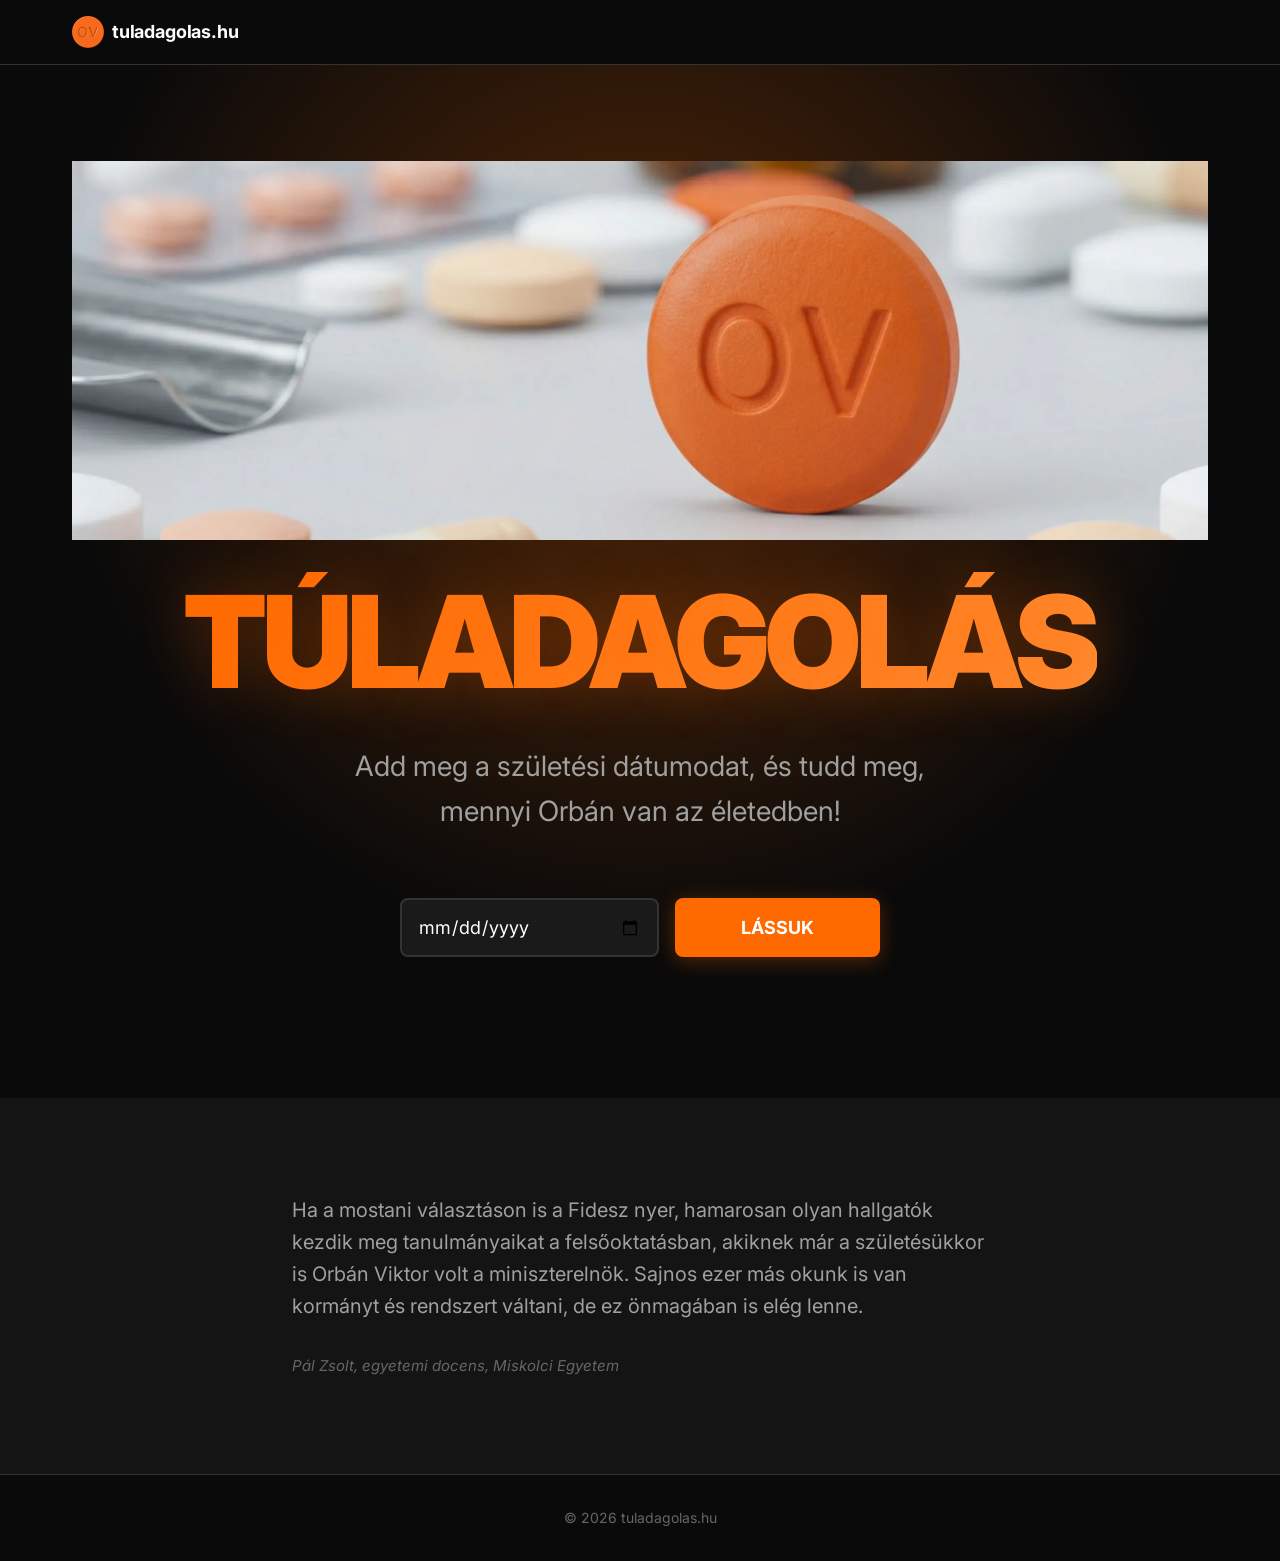
==== commit 5c63d2c1: "Update OG image URLs to www subdomain Co-Authored-By: Claude Opus 4.6 <noreply@anthropic.com>" ====
--- a/index.html
+++ b/index.html
@@ -13,7 +13,7 @@
   <meta property="og:title" content="Túladagolás – Mennyi Orbán van az életedben?">
   <meta property="og:description"
     content="Tudd meg, hogy életed mekkora részét töltötted Orbán Viktor miniszterelnöksége alatt!">
-  <meta property="og:image" content="https://tuladagolas.hu/assets/og-image.png">
+  <meta property="og:image" content="https://www.tuladagolas.hu/assets/og-image.png">
   <meta property="og:url" content="https://tuladagolas.hu">
   <meta property="og:type" content="website">
   <meta property="og:locale" content="hu_HU">
@@ -21,7 +21,7 @@
   <meta name="twitter:card" content="summary_large_image">
   <meta name="twitter:title" content="Túladagolás – Mennyi Orbán van az életedben?">
   <meta name="twitter:description" content="Számold ki a sajátodat!">
-  <meta name="twitter:image" content="https://tuladagolas.hu/assets/og-image.png">
+  <meta name="twitter:image" content="https://www.tuladagolas.hu/assets/og-image.png">
 
   <link rel="icon" type="image/png" href="assets/OV_tablet-only_512.png?v=2">
 
@@ -195,8 +195,7 @@
   <script src="js/share.js"></script>
   <script src="js/app.js"></script>
 
-  <script defer src="https://static.cloudflareinsights.com/beacon.min.js"
-    data-cf-beacon='{"token": "PLACEHOLDER_CF_ANALYTICS_TOKEN"}'></script>
+  <!-- Cloudflare Web Analytics – automatikusan injektálva CF Pages által -->
 </body>
 
 </html>
--- a/css/style.css
+++ b/css/style.css
@@ -293,6 +293,24 @@
 .input:focus {
   outline: none;
   border-color: var(--orban-orange);
+}
+
+/* iOS date input fix – force light text + visible controls */
+input[type="date"].input {
+  -webkit-appearance: none;
+  appearance: none;
+  color: var(--text-primary);
+  background: var(--bg-card);
+  color-scheme: dark;
+}
+
+input[type="date"].input::-webkit-date-and-time-value {
+  text-align: center;
+}
+
+input[type="date"].input::-webkit-calendar-picker-indicator {
+  filter: invert(1);
+  cursor: pointer;
 }
 
 .error {
@@ -1041,6 +1059,13 @@
   font-weight: 700;
 }
 
+.share-steps__link {
+  color: var(--orban-orange);
+  font-weight: 700;
+  text-decoration: underline;
+  cursor: pointer;
+}
+
 .share-or {
   text-align: center;
   color: var(--text-secondary);
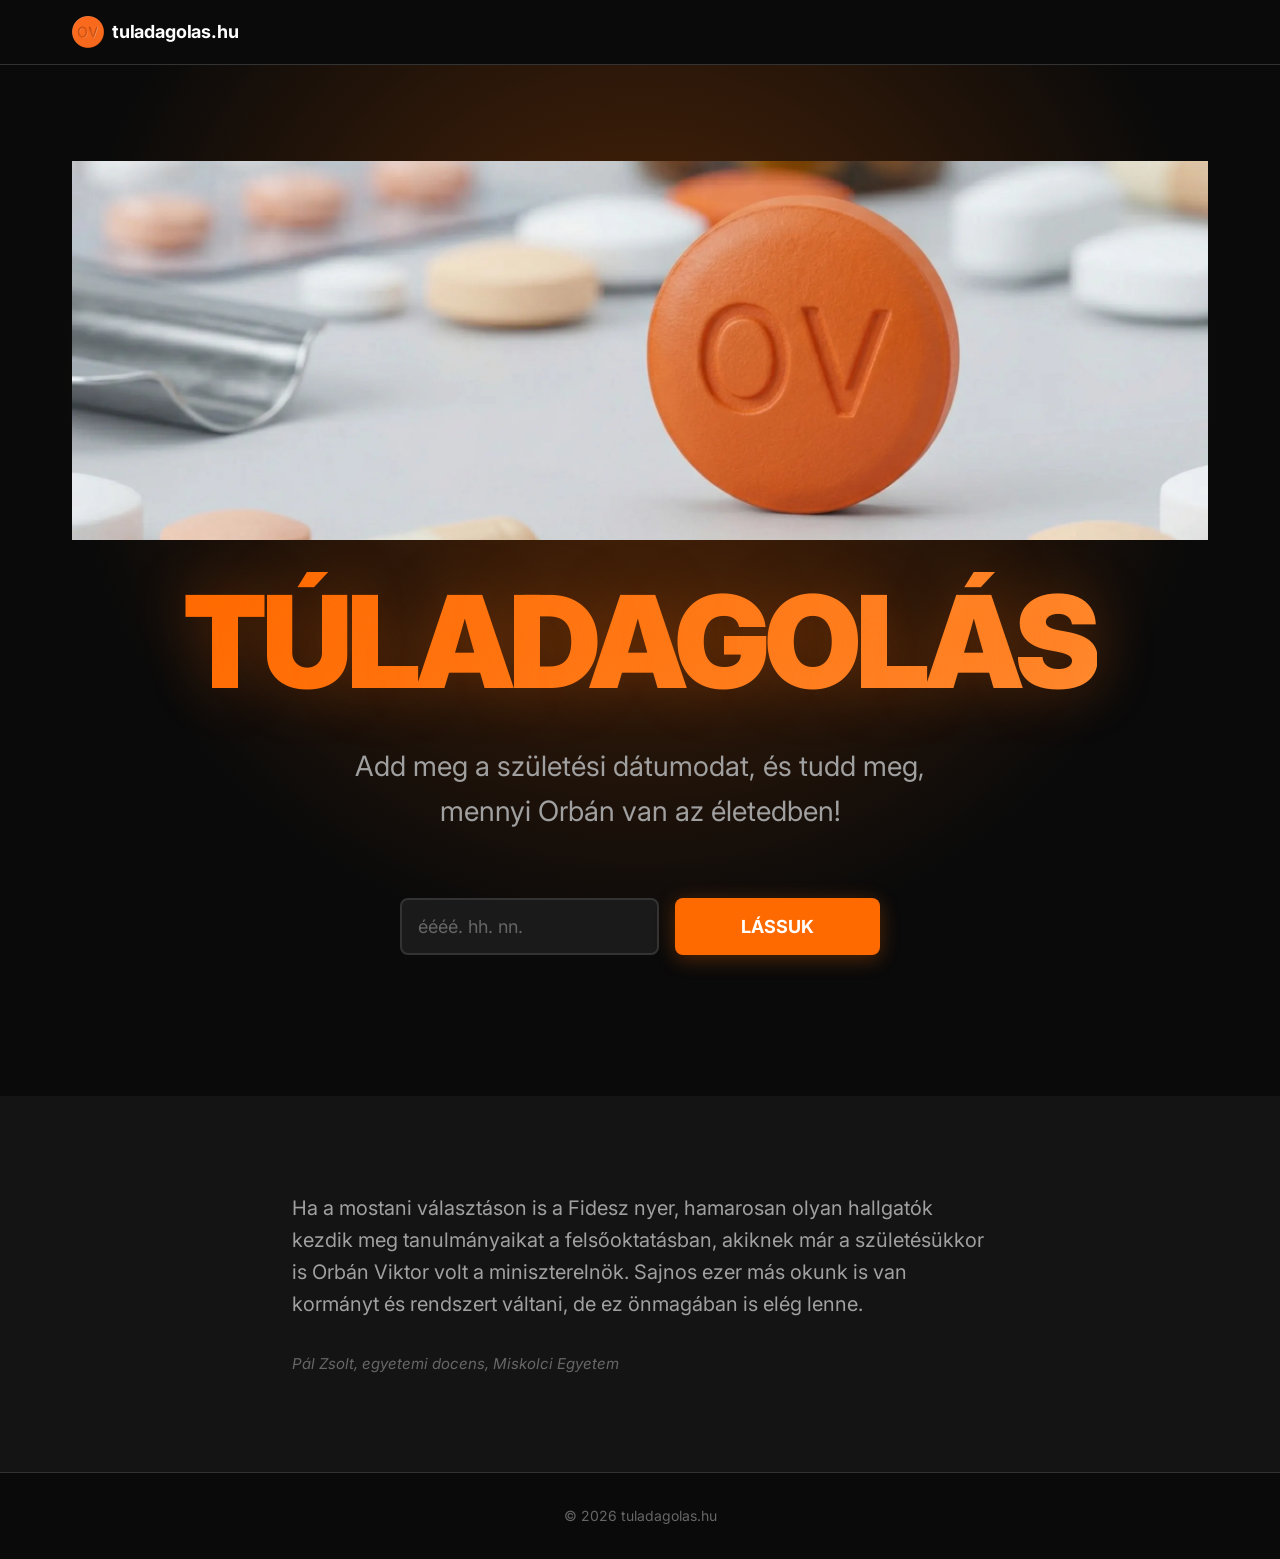
==== commit ecadd01b: "Add date placeholder text visible on mobile (éééé. hh. nn.) Input starts as text type with placehold" ====
--- a/index.html
+++ b/index.html
@@ -52,8 +52,9 @@
 
         <form class="hero__form" id="calc-form" novalidate>
           <label for="birth-date" class="sr-only">Születési dátumod</label>
-          <input type="date" id="birth-date" class="input hero__input" min="1920-01-01" required
-            aria-describedby="input-error">
+          <input type="text" id="birth-date" class="input hero__input" min="1920-01-01" required
+            aria-describedby="input-error" placeholder="éééé. hh. nn."
+            onfocus="this.type='date'" onblur="if(!this.value)this.type='text'">
           <button type="submit" id="calculate-btn" class="btn btn--primary btn--large">
             LÁSSUK
           </button>
--- a/css/style.css
+++ b/css/style.css
@@ -311,6 +311,11 @@
 input[type="date"].input::-webkit-calendar-picker-indicator {
   filter: invert(1);
   cursor: pointer;
+}
+
+.input::placeholder {
+  color: var(--text-muted);
+  opacity: 1;
 }
 
 .error {
